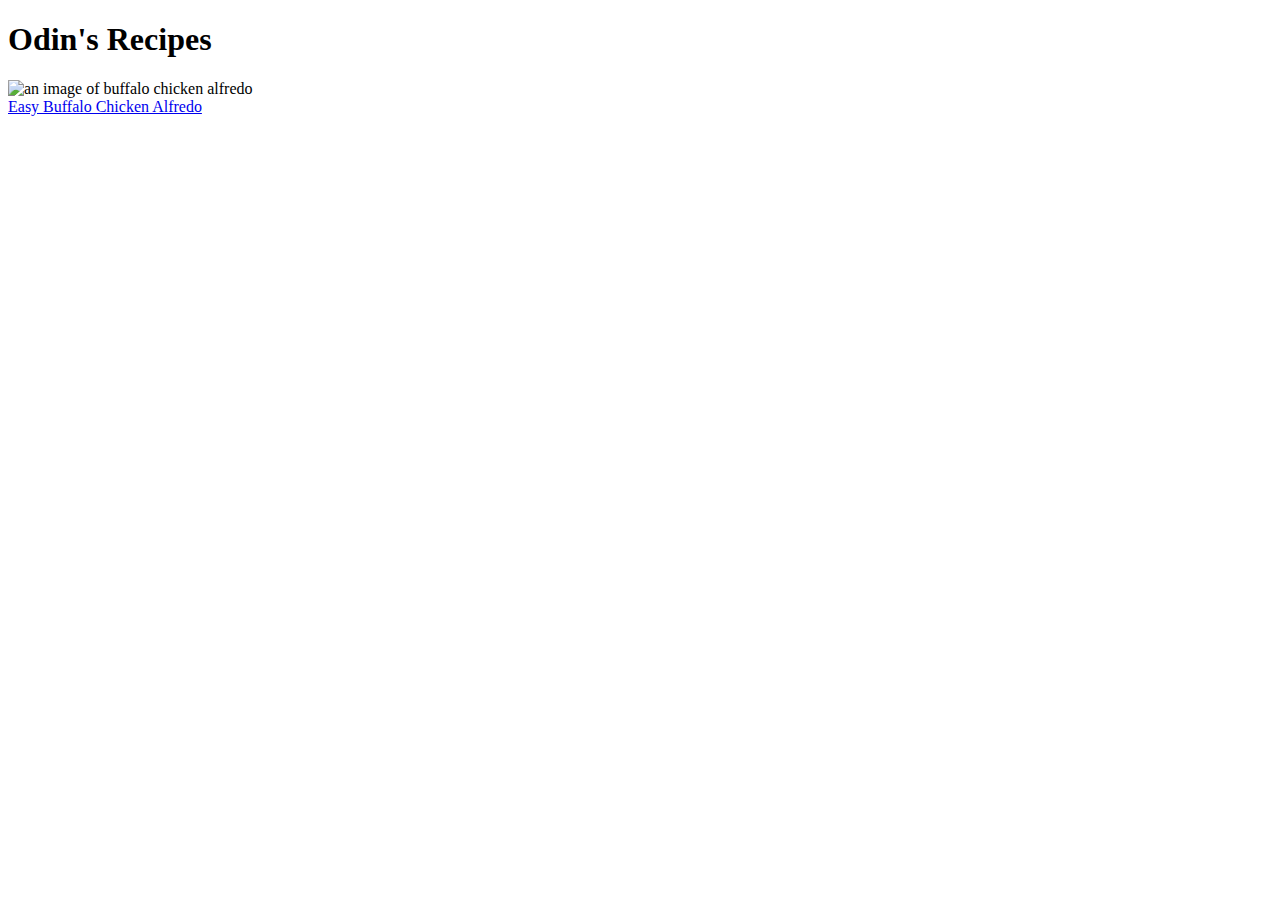
==== index.html @ 348171ba "add index.html and buffalochickenalfredo.html" ====
<!DOCTYPE html>
<html lang="en">
    <head>
        <meta charset="UTF-8">
        <meta name="viewport" content="width=device-width, initial-scale=1.0">
        <title>Moe's Kitchen</title>
    </head>

    <body>
        <h1>Odin's Recipes</h1>
        <img src="./assets/img/bca.jpg" alt="an image of buffalo chicken alfredo" width="400">
        <br>
        <a href="./recipes/buffalochickenalfredo.html">Easy Buffalo Chicken Alfredo</a>
    </body>
</html>
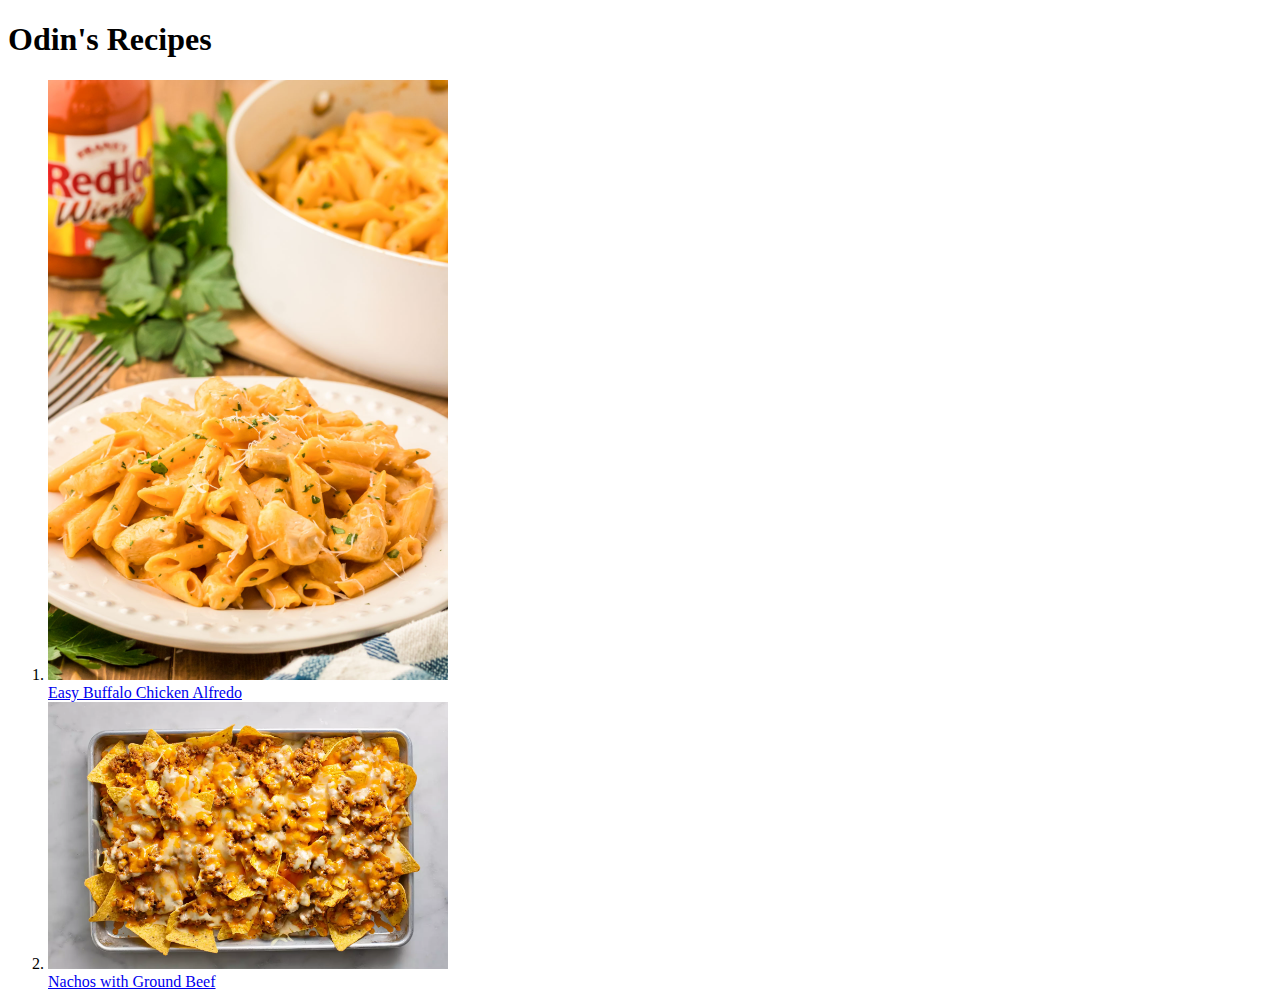
==== commit e516100d: "edit index.html and add gbnachos.html" ====
--- a/index.html
+++ b/index.html
@@ -8,8 +8,14 @@
 
     <body>
         <h1>Odin's Recipes</h1>
-        <img src="./assets/img/bca.jpg" alt="an image of buffalo chicken alfredo" width="400">
-        <br>
-        <a href="./recipes/buffalochickenalfredo.html">Easy Buffalo Chicken Alfredo</a>
+        <ol>
+            <li><img src="./assets/img/bca.jpg" alt="an image of buffalo chicken alfredo" width="400">
+            <br>
+            <a href="./recipes/buffalochickenalfredo.html">Easy Buffalo Chicken Alfredo</a></li>
+            <li><img src="./assets/img/gbnachos.webp" alt="image of nachos with cheese and ground beef" width="400">
+            <br>
+            <a href="./recipes/gbnachos.html">Nachos with Ground Beef</a></li>
+        </ol>
+
     </body>
 </html>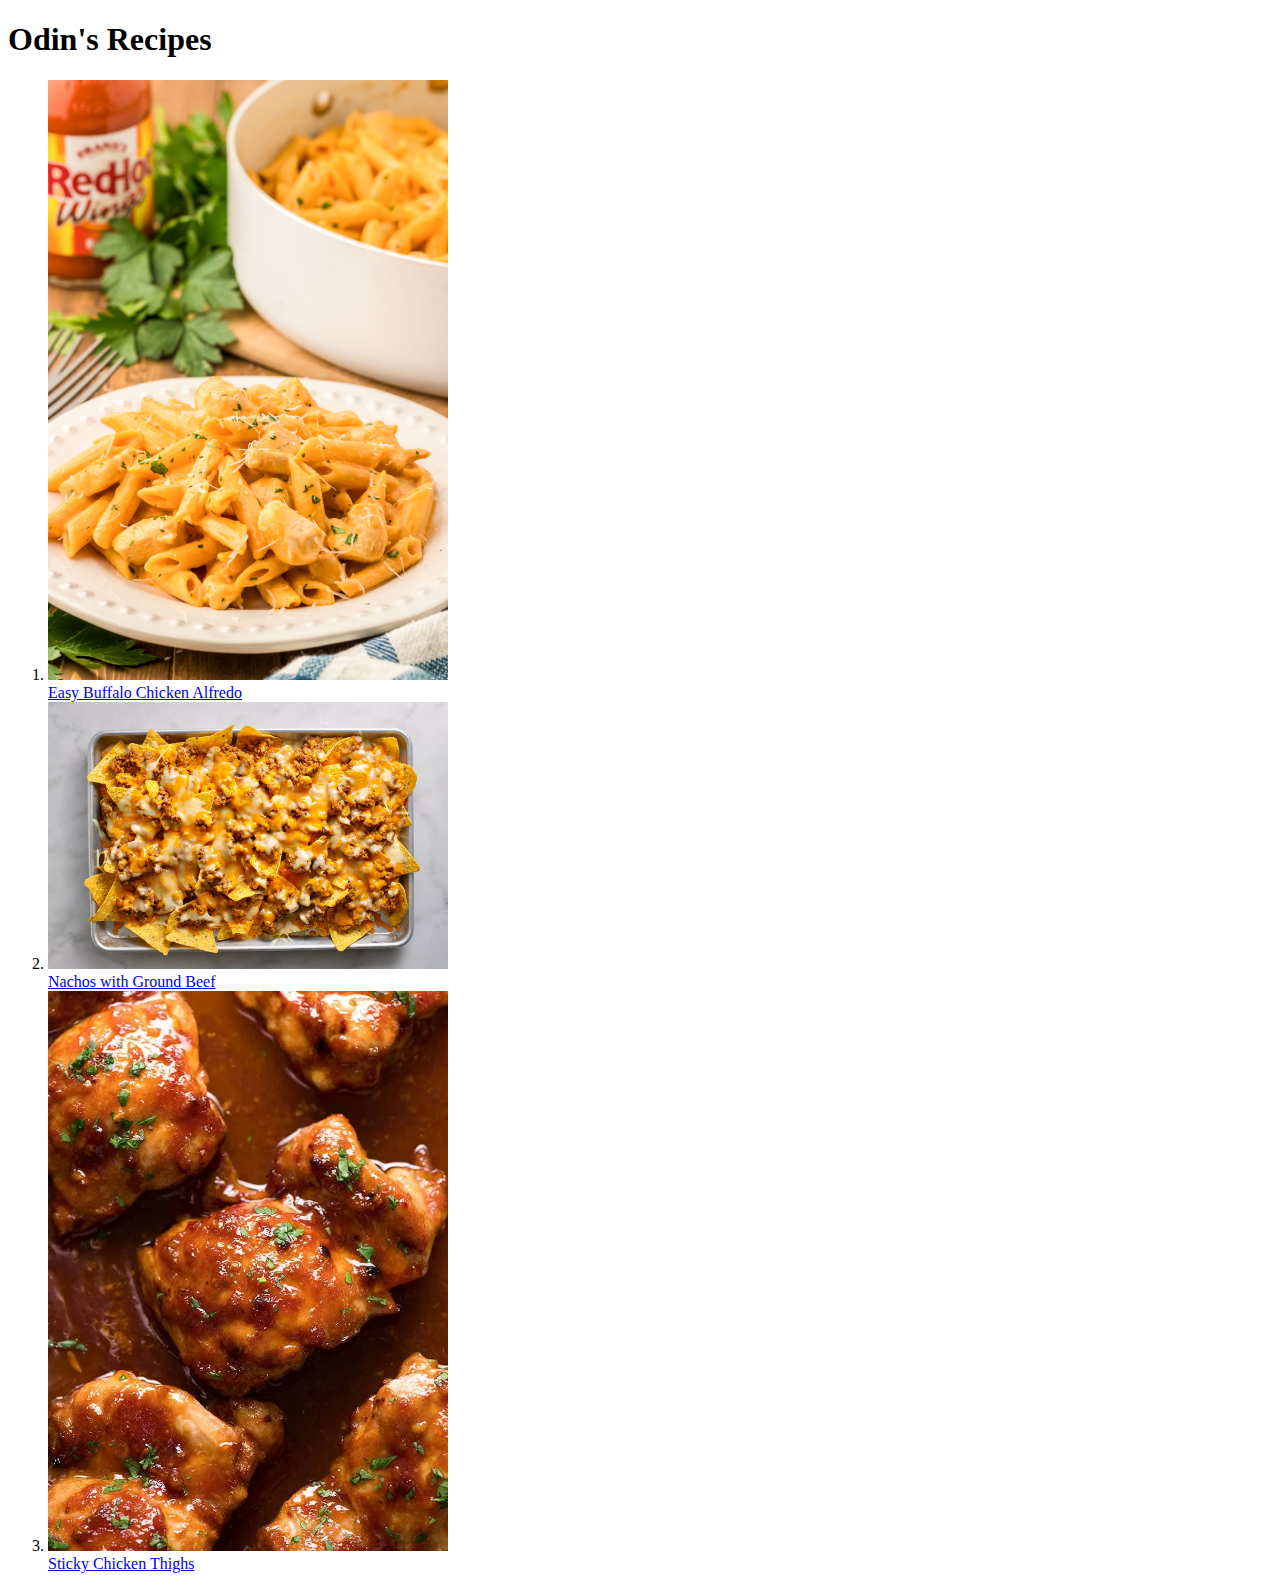
==== commit 36297a23: "edit index.html and add stickyct.html" ====
--- a/index.html
+++ b/index.html
@@ -15,6 +15,9 @@
             <li><img src="./assets/img/gbnachos.webp" alt="image of nachos with cheese and ground beef" width="400">
             <br>
             <a href="./recipes/gbnachos.html">Nachos with Ground Beef</a></li>
+            <li><img src="./assets/img/stickyct.webp" alt="image of sticky chicken thighs" width="400">
+            <br>
+            <a href="./recipes/stickyct.html">Sticky Chicken Thighs</a></li>
         </ol>
 
     </body>
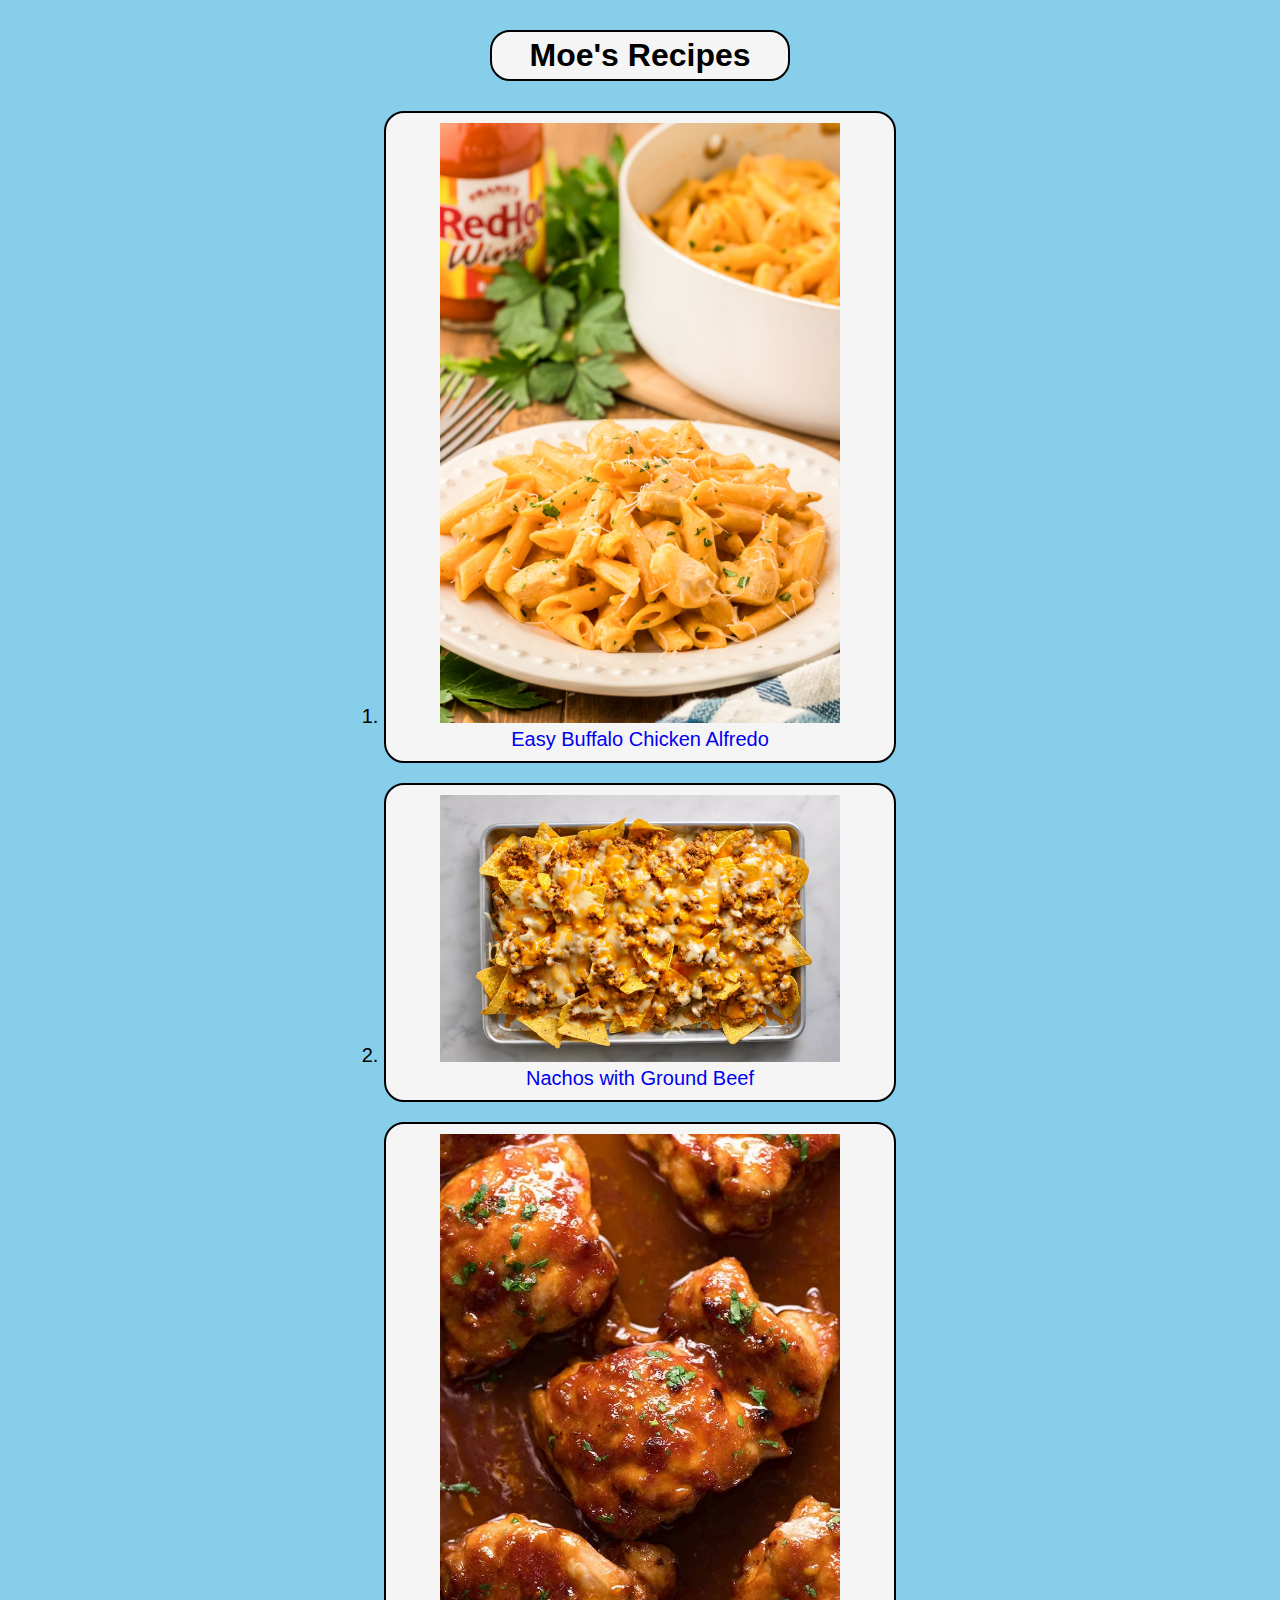
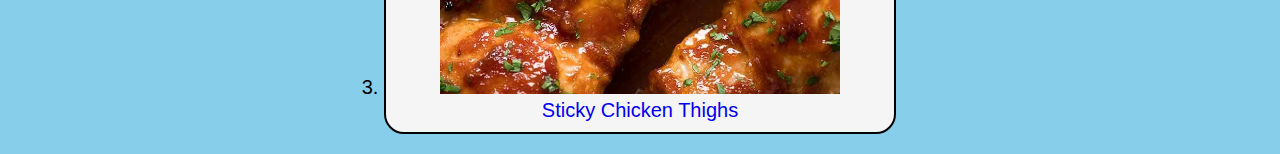
==== commit c66d65f4: "add styles.css for index.html" ====
--- a/index.html
+++ b/index.html
@@ -4,18 +4,19 @@
         <meta charset="UTF-8">
         <meta name="viewport" content="width=device-width, initial-scale=1.0">
         <title>Moe's Kitchen</title>
+        <link rel="stylesheet" href="styles.css">
     </head>
 
     <body>
-        <h1>Odin's Recipes</h1>
+        <h1 class="title">Moe's Recipes</h1>
         <ol>
-            <li><img src="./assets/img/bca.jpg" alt="an image of buffalo chicken alfredo" width="400">
+            <li class="entry"><img src="./assets/img/bca.jpg" alt="an image of buffalo chicken alfredo" width="400">
             <br>
             <a href="./recipes/buffalochickenalfredo.html">Easy Buffalo Chicken Alfredo</a></li>
-            <li><img src="./assets/img/gbnachos.webp" alt="image of nachos with cheese and ground beef" width="400">
+            <li class="entry"><img src="./assets/img/gbnachos.webp" alt="image of nachos with cheese and ground beef" width="400">
             <br>
             <a href="./recipes/gbnachos.html">Nachos with Ground Beef</a></li>
-            <li><img src="./assets/img/stickyct.webp" alt="image of sticky chicken thighs" width="400">
+            <li class="entry"><img src="./assets/img/stickyct.webp" alt="image of sticky chicken thighs" width="400">
             <br>
             <a href="./recipes/stickyct.html">Sticky Chicken Thighs</a></li>
         </ol>
--- a/styles.css
+++ b/styles.css
@@ -0,0 +1,47 @@
+*,
+*::before,
+*::after {
+    box-sizing: border-box;
+}
+
+* {
+    margin: 0;
+    padding: 0;
+}
+
+html {
+    font-family: 'Franklin Gothic Medium', 'Arial Narrow', Arial, sans-serif;
+}
+
+body {
+    background-color: skyblue;
+}
+
+.title {
+    margin: 30px auto;
+    text-align: center;
+    background-color: whitesmoke;
+    width: 300px;
+    border-radius: 20px;
+    border: 2px solid black;
+    padding: 5px 0;
+}
+
+.entry {
+    margin: 20px auto;
+    padding: 10px;
+    width: 40%;
+    background-color: whitesmoke;
+    text-align: center;
+    font-size: 20px;
+    border: 2px solid black;
+    border-radius: 20px;
+}
+
+.entry:hover {
+    background-color: deepskyblue;
+}
+
+a {
+    text-decoration: none;
+}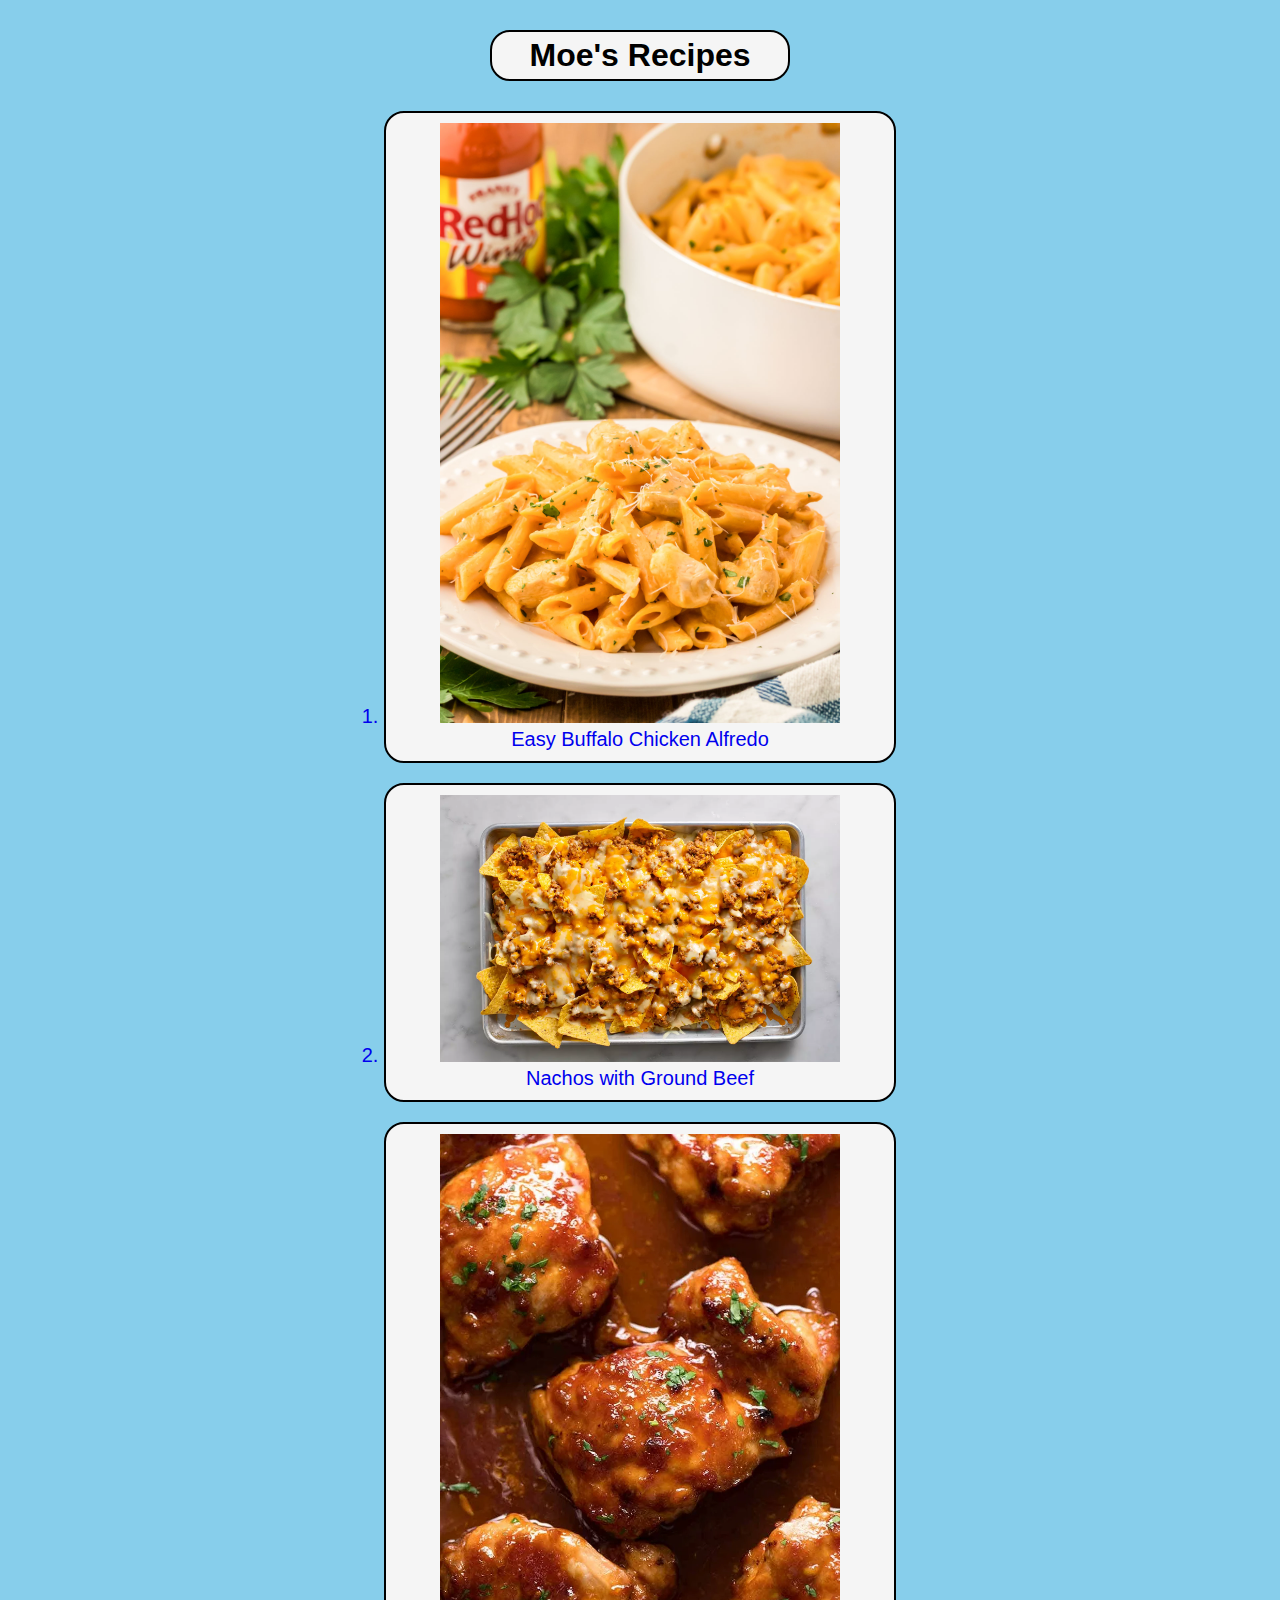
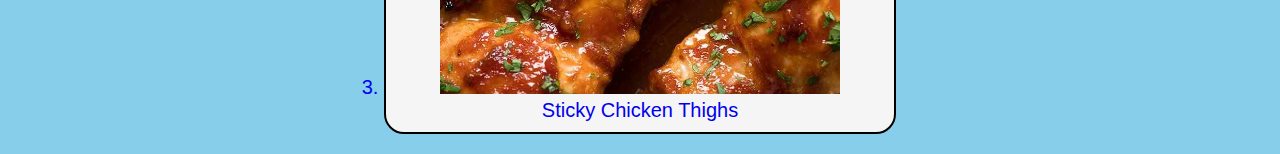
==== commit 807e53f2: "add styles.css for recipes" ====
--- a/index.html
+++ b/index.html
@@ -10,15 +10,15 @@
     <body>
         <h1 class="title">Moe's Recipes</h1>
         <ol>
-            <li class="entry"><img src="./assets/img/bca.jpg" alt="an image of buffalo chicken alfredo" width="400">
+            <a href="./recipes/buffalochickenalfredo.html"><li class="entry"><img src="./assets/img/bca.jpg" alt="an image of buffalo chicken alfredo" width="400">
             <br>
-            <a href="./recipes/buffalochickenalfredo.html">Easy Buffalo Chicken Alfredo</a></li>
-            <li class="entry"><img src="./assets/img/gbnachos.webp" alt="image of nachos with cheese and ground beef" width="400">
+            Easy Buffalo Chicken Alfredo</li></a>
+            <a href="./recipes/gbnachos.html"><li class="entry"><img src="./assets/img/gbnachos.webp" alt="image of nachos with cheese and ground beef" width="400">
             <br>
-            <a href="./recipes/gbnachos.html">Nachos with Ground Beef</a></li>
-            <li class="entry"><img src="./assets/img/stickyct.webp" alt="image of sticky chicken thighs" width="400">
+            Nachos with Ground Beef</li></a>
+            <a href="./recipes/stickyct.html"><li class="entry"><img src="./assets/img/stickyct.webp" alt="image of sticky chicken thighs" width="400">
             <br>
-            <a href="./recipes/stickyct.html">Sticky Chicken Thighs</a></li>
+            Sticky Chicken Thighs</li></a>
         </ol>
 
     </body>
